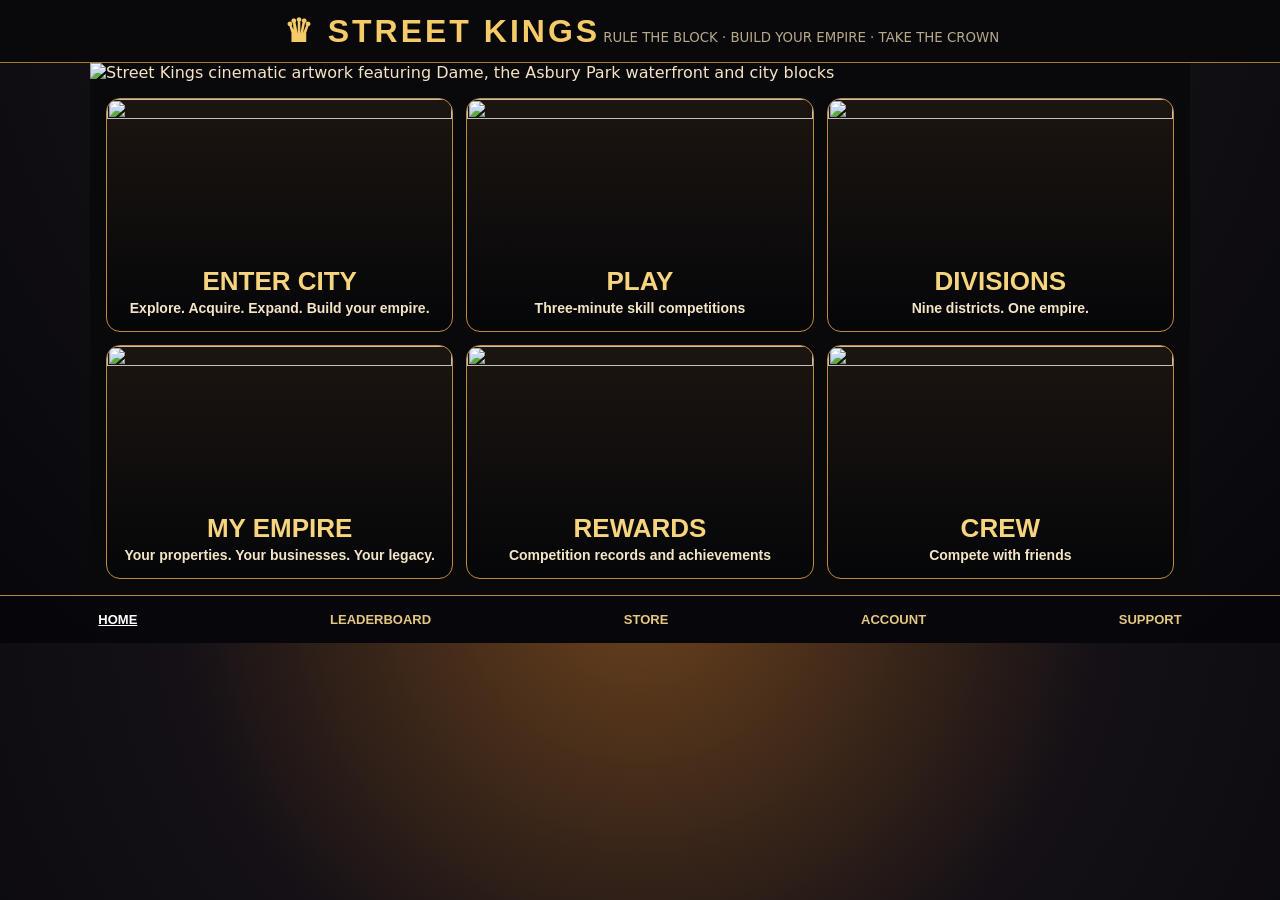
==== static/index.html @ 73e6a41d "Add files via upload" ====
<!doctype html><html lang="en"><head><meta charset="utf-8"><meta name="viewport" content="width=device-width,initial-scale=1"><title>STREET KINGS — The Arena</title><style>
:root{--gold:#edbb4a;--black:#090b10;--ink:#f4e4c5}*{box-sizing:border-box}body{margin:0;background:radial-gradient(circle at 50% -10%,#6b421c,#141016 49%,#06070b 100%);color:var(--ink);font-family:system-ui,Arial}header{text-align:center;padding:17px 8px;border-bottom:2px solid #88601c;background:#07080bc9}h1{font-size:clamp(29px,5vw,45px);margin:0;color:#ffdb72;letter-spacing:3px;text-shadow:0 2px 17px #a56d25}small,.muted{color:#b8a98b}.wrap{max-width:1150px;margin:16px auto;padding:0 12px;display:grid;grid-template-columns:minmax(0,1fr) 310px;gap:15px}.panel{background:#0e111be8;border:1px solid #9b7133;border-radius:13px;padding:15px;box-shadow:0 9px 35px #0008}.cover{width:100%;height:155px;object-fit:cover;object-position:center 40%;border-radius:9px}.stats{display:grid;grid-template-columns:repeat(3,1fr);gap:8px;margin:12px 0}.stat{background:#272329;border:1px solid #59442a;border-radius:7px;padding:9px;font-size:12px}.stat b{display:block;font-size:clamp(19px,4vw,26px);color:#ffda6d}.city{display:grid;grid-template-columns:repeat(3,minmax(0,1fr));gap:8px;perspective:900px}.block{border:2px solid #8f6a3c;border-radius:11px;min-height:133px;color:#fff;position:relative;text-align:left;overflow:hidden;padding:9px;cursor:pointer;background:linear-gradient(160deg,#282a3d,#12151f);transition:transform .18s,border-color .18s}.block:active{transform:scale(.95)}.block strong{position:relative;z-index:2;font-size:clamp(10px,2vw,14px)}.block i{display:block;font-style:normal;font-size:clamp(29px,5vw,43px);text-align:center;text-shadow:0 6px 15px #000}.block .district{position:absolute;inset:0;background:linear-gradient(0deg,#080b14,#181b2800),repeating-linear-gradient(90deg,#35334533 0 12px,#11131733 12px 19px);pointer-events:none}.block .caption{position:relative;font-size:10px}.block.you{border-color:#fbd46c;background:linear-gradient(150deg,#82601c,#241c11)}.block.rival{border-color:#df5a62;background:linear-gradient(145deg,#70222e,#231422)}.block.sel{outline:3px solid #fff}.block.changed{animation:takeover .65s ease-out}@keyframes takeover{0%{filter:brightness(2);transform:scale(.89) rotate(-2deg)}70%{transform:scale(1.04)}100%{transform:scale(1)}}button,.action{background:linear-gradient(#ffe191,#af721b);color:#161008;font-weight:900;border:1px solid #f9e39d;border-radius:8px;padding:11px;cursor:pointer;margin:4px 3px;font-size:13px}button:hover{filter:brightness(1.12)}input,select{width:100%;padding:9px;background:#1e212c;border:1px solid #986d2b;color:#fff;border-radius:6px;margin:4px 0}label{display:block;font-size:12px;color:#f4ce76}.stack{display:flex;flex-wrap:wrap;gap:4px}.stack input{flex:1;width:80px}.msg{padding:9px;background:#25202a;border-left:3px solid #f9c962;margin:9px 0;min-height:38px}.king{height:205px;width:100%;object-fit:contain;filter:drop-shadow(0 0 16px #ae731f);transition:transform .45s}.king.victory{animation:victory .9s infinite alternate}.king.defeat{filter:grayscale(.7);transform:rotate(-8deg)}.king.welcome{animation:welcome 1s ease-in-out}@keyframes victory{from{transform:translateY(0) scale(1)}to{transform:translateY(-13px) scale(1.06)}}@keyframes welcome{50%{transform:rotate(5deg) scale(1.05)}}#result{font-size:21px;color:#ffdf85;font-weight:900}#activity{font-size:12px;max-height:115px;overflow:auto}details{margin:10px 0;padding:9px;border:1px solid #4e3c26;border-radius:8px}summary{cursor:pointer;font-weight:700;color:#eec76b}.room{font-family:monospace;font-size:18px;color:#ffdf8f;overflow-wrap:anywhere}#timer.urgent{color:#ff6464;animation:blink 1s infinite}@keyframes blink{50%{opacity:.55}}@media(max-width:740px){.wrap{grid-template-columns:1fr}.cover{height:105px}.block{min-height:118px;padding:6px}.panel{padding:10px}.stats{gap:4px}}
</style><style>
[hidden]{display:none!important}
.site-header{position:relative;z-index:2;background:#09080b;border-bottom:1px solid #a57a32;padding:8px}
.wordmark{background:none;border:0;color:#f5cb69;font-size:clamp(20px,4vw,32px);letter-spacing:3px;padding:0}
.home-shell{max-width:1100px;margin:auto;background:#09080b}
.cinematic-hero{display:block;width:100%;height:auto}
.sk-card-grid{display:grid;grid-template-columns:repeat(3,minmax(0,1fr));gap:13px;padding:16px}
.sk-card{margin:0;min-width:0;background:linear-gradient(#1c1510,#050609);border:1px solid #c18a38;border-radius:14px;color:#f7d57e;overflow:hidden;padding:0 0 15px;display:flex;flex-direction:column;align-items:stretch;text-align:center}
.sk-card img{width:100%;aspect-ratio:2.2;object-fit:cover;display:block}
.sk-card strong{font-size:clamp(16px,2.8vw,26px);padding:10px 5px 3px}
.sk-card span{font-size:clamp(10px,1.5vw,14px);color:#f5e5c7;padding:0 7px}
.sk-card:hover,.sk-card:focus-visible{border-color:#ffe29d;transform:translateY(-2px)}
.sk-nav{position:sticky;bottom:0;z-index:5;display:flex;justify-content:space-around;background:#07070bf5;border-top:1px solid #b48b3b;padding:8px 2px}
.sk-nav button{background:none;border:0;color:#e4c780;font-size:clamp(9px,1.8vw,13px);padding:8px 4px;margin:0}
.sk-nav button.active{color:white;text-decoration:underline}
#sk-back{text-align:center;padding:8px}
#legacy-game{scroll-margin-top:60px}
@media(max-width:620px){.sk-card-grid{grid-template-columns:repeat(2,minmax(0,1fr));gap:8px;padding:9px}.sk-card{border-radius:9px}.sk-card img{aspect-ratio:1.8}.site-header small{font-size:9px}}
</style></head><body><header class="site-header"><button class="wordmark" onclick="showSkPage('home')">♛ STREET KINGS</button><small>RULE THE BLOCK · BUILD YOUR EMPIRE · TAKE THE CROWN</small></header>
<section id="sk-home" class="home-shell">
  <img class="cinematic-hero" src="/street_kings_hero.webp" alt="Street Kings cinematic artwork featuring Dame, the Asbury Park waterfront and city blocks">
  <div class="sk-card-grid">
    <button class="sk-card" onclick="showSkPage('city')"><img src="/city.webp" alt=""><strong>ENTER CITY</strong><span>Explore. Acquire. Expand. Build your empire.</span></button>
    <button class="sk-card" onclick="showSkPage('play')"><img src="/play.webp" alt=""><strong>PLAY</strong><span>Three-minute skill competitions</span></button>
    <button class="sk-card" onclick="showSkPage('divisions')"><img src="/divisions.webp" alt=""><strong>DIVISIONS</strong><span>Nine districts. One empire.</span></button>
    <button class="sk-card" onclick="showSkPage('empire')"><img src="/empire.webp" alt=""><strong>MY EMPIRE</strong><span>Your properties. Your businesses. Your legacy.</span></button>
    <button class="sk-card" onclick="showSkPage('rewards')"><img src="/rewards.webp" alt=""><strong>REWARDS</strong><span>Competition records and achievements</span></button>
    <button class="sk-card" onclick="showSkPage('crew')"><img src="/crew.webp" alt=""><strong>CREW</strong><span>Compete with friends</span></button>
  </div>
</section>
<nav class="sk-nav" aria-label="Game navigation">
  <button onclick="showSkPage('home')">HOME</button><button onclick="showSkPage('rewards')">LEADERBOARD</button><button onclick="showSkPage('store')">STORE</button><button onclick="showSkPage('account')">ACCOUNT</button><button onclick="showSkPage('crew')">SUPPORT</button>
</nav>
<div id="sk-back" hidden><button onclick="showSkPage('home')">← BACK TO STREET KINGS</button></div>
<main class="wrap" id="legacy-game" hidden><section class="panel"><img class="cover" style="display:none" src="cover.jpg" alt="Approved Street Kings artwork"><div class="stats"><div class="stat">YOUR EMPIRE<b id="score">0</b><span id="money">150 credits</span></div><div class="stat">RIVAL EMPIRE<b id="rival">0</b><span id="rivalmoney">150 credits</span></div><div class="stat">TIME LEFT<b id="timer">3:00</b><span id="status">Ready to compete</span></div></div><h2>THE NINE DISTRICTS</h2><div class="city" id="city"></div><h3 id="result"></h3><div id="activity"></div></section><aside class="panel"><img id="king" class="king welcome" src="king.svg" alt="Animated crowned Street King based on Dame's original reference photograph"><h2>DAME'S ARENA</h2><p class="muted">Every five seconds, properties produce credits. Build profitable businesses, defend your blocks, and challenge rival territory. Both players start equal.</p><div class="msg" id="message">Create an account or enter solo practice.</div><details open><summary>YOUR ACCOUNT</summary><label>Username<input id="username" placeholder="Street King username" autocomplete="username"></label><label>Password<input type="password" id="password" placeholder="Minimum 10 characters" autocomplete="current-password"></label><button onclick="register()">REGISTER</button><button onclick="login()">SIGN IN</button><div id="profile" class="muted"></div></details><details open><summary>HUMAN MATCH / TWO DEVICES</summary><button onclick="createRoom()">CREATE ROOM</button><div class="stack"><input id="joincode" placeholder="Room code"><button onclick="joinRoom()">JOIN</button></div><div class="room" id="roomcode"></div><button onclick="ready()">READY</button><button onclick="copyRoom()">COPY ROOM CODE</button><button onclick="practice()">SOLO PRACTICE</button><p class="muted" id="socketstatus">Awaiting match</p></details><h3>ACTIONS</h3><p>Selected: <b id="selected">None</b></p><div><button onclick="play('claim')">CLAIM</button><button onclick="play('build')">BUILD</button><button onclick="play('defend')">DEFEND</button><button onclick="play('takeover')">TAKEOVER</button></div><label>Business<select id="kind"><option value="0">💈 Barbershop — 25 credits</option><option value="1">👟 Sneaker Shop — 40 credits</option><option value="2">🎤 Recording Studio — 60 credits</option></select></label><details><summary>SIMULATED TOURNAMENT LOBBY</summary><label>Participants<select id="capacity"><option>2</option><option selected>5</option><option>10</option><option>20</option><option>50</option><option>100</option></select></label><label>Fee (credits)<select id="fee"><option value="100">1</option><option value="200">2</option><option value="500" selected>5</option><option value="1000">10</option></select></label><button onclick="createTour()">CREATE TOURNAMENT</button><div class="stack"><input id="tourcode" placeholder="Tournament code"><button onclick="joinTour()">JOIN</button></div><div id="tour"></div><p class="muted">Simulated credits only. Tournament fixtures appear when all entrants join. Prizes settle after all server-verified fixtures finish.</p></details><details><summary>LEADERBOARD & HISTORY</summary><button onclick="loadBoard()">REFRESH</button><div id="leaderboard"></div><div id="records"></div></details><p class="muted">DEMO ONLY • NO DEPOSITS • NO WITHDRAWALS • NO CASH PRIZES</p></aside></main><script>
const names=['CROWN PLAZA','GOLD BLOCK','DOWNTOWN','SNEAKER ROW','MIDTOWN','STUDIO DISTRICT','UPTOWN','MARKET STREET','THE HEIGHTS'],symbols=['🏙️','🏛️','🏢','👟','🏬','🎙️','🌃','🏪','🌆'];let token=sessionStorage.getItem('sk_token')||'',roomId='',seat=-1,ws=null,mode='none',legacy='',state=null,selected=null,seenRev=-1,clock=0,prevOwners=[],tourId='';
const el=x=>document.getElementById(x);function message(x){el('message').textContent=x}async function api(path,method='GET',data){let r=await fetch(path,{method,headers:{...(token?{'Authorization':'Bearer '+token}:{}),...(data?{'Content-Type':'application/json'}:{})},body:data?JSON.stringify(data):undefined});let j=await r.json();if(!r.ok)throw Error(j.detail||'Request failed');return j}
async function register(){try{await api('/api/register','POST',{username:el('username').value,password:el('password').value});await login()}catch(e){message(e.message)}}async function login(){try{let r=await api('/api/login','POST',{username:el('username').value,password:el('password').value});token=r.token;sessionStorage.setItem('sk_token',token);await showProfile();message('Signed in. Create a room or enter a room code.')}catch(e){message(e.message)}}async function showProfile(){if(!token)return;try{let p=await api('/api/me');el('profile').textContent=`${p.username} · ${Math.round(p.balance/100)} demo credits · ${p.wins} W / ${p.losses} L`}catch(e){token='';sessionStorage.removeItem('sk_token')}}
async function createRoom(){try{let r=await api('/api/rooms','POST',{duration:180});setup(r);message('Send the room code to a friend. Both players press READY.')}catch(e){message(e.message)}}async function joinRoom(){try{let r=await api('/api/rooms/'+el('joincode').value.trim()+'/join','POST');r.room_id=el('joincode').value.trim();setup(r);message('Joined. Press READY to begin.')}catch(e){message(e.message)}}function setup(r){roomId=r.room_id||r.state.room_id;seat=r.seat;mode='human';el('roomcode').textContent=roomId;connect();render(r.state)}function copyRoom(){navigator.clipboard?.writeText(roomId).then(()=>message('Room code copied')).catch(()=>message('Room code: '+roomId))}async function ready(){if(!roomId)return message('Create or join a room first');try{let s=await api('/api/rooms/'+roomId+'/ready','POST');render(s);message('Ready. Match starts when both players are ready.')}catch(e){message(e.message)}}
function connect(){if(ws)ws.close();const proto=location.protocol==='https:'?'wss':'ws';ws=new WebSocket(`${proto}://${location.host}/ws/rooms/${roomId}`);ws.onopen=()=>el('socketstatus').textContent='Live connection established';ws.onmessage=e=>render(JSON.parse(e.data));ws.onclose=()=>{el('socketstatus').textContent='Connection interrupted; reconnecting…';if(mode==='human')setTimeout(()=>{if(roomId)connect()},1600)}}
async function practice(){try{let r=await api('/api/new','POST');mode='practice';legacy=r.game_id;roomId='';seat=0;ws?.close();render(r.state);message('Solo practice against the computer. Legacy 18-turn mode.')}catch(e){message(e.message)}}function selectBlock(i){selected=i;if(state)render(state)}async function play(move){if(selected===null)return message('Tap a district first');try{let s;if(mode==='human'){if(!roomId)return;s=await api(`/api/rooms/${roomId}/action`,'POST',{block:selected,move,kind:Number(el('kind').value)})}else if(mode==='practice'){s=await api('/api/move','POST',{game_id:legacy,block:selected,move,kind:Number(el('kind').value)})}else return message('Create a game first');render(s);message('Action successful: '+move)}catch(e){message(e.message)}}
function render(s){state=s;if(mode==='human'){seat=Math.max(0,s.players.indexOf((window.myUserId||''))) /* overridden below by room seat when known */}let my=mode==='human'?currentSeat:0;let rival=1-my;el('score').textContent=s.scores[my]||0;el('rival').textContent=s.scores[rival]||0;el('money').textContent=(s.cash[my]||0)+' credits';el('rivalmoney').textContent=(s.cash[rival]||0)+' credits';let sec=s.remaining??Math.max(0,180-(s.ticks||0)*10);el('timer').textContent=`${Math.floor(sec/60)}:${String(sec%60).padStart(2,'0')}`;el('timer').className=sec<=20?'urgent':'';el('status').textContent=s.status||((s.finished?'FINISHED':'PRACTICE'));el('selected').textContent=selected===null?'None':names[selected];el('city').innerHTML=s.blocks.map((b,i)=>{let own=b.owner===my?'you':b.owner>=0?'rival':'';let changed=prevOwners.length&&prevOwners[i]!==b.owner?'changed':'';return `<button class="block ${own} ${selected===i?'sel':''} ${changed}" onclick="selectBlock(${i})"><div class="district"></div><strong>${names[i]}</strong><i>${b.level>1?['💈','👟','🎤'][b.kind]:symbols[i]}</i><span class="caption">${b.owner<0?'UNCLAIMED':b.owner===my?'YOUR DISTRICT':'RIVAL DISTRICT'}<br>LV ${b.level} · FORT ${b.defense}</span></button>`}).join('');prevOwners=s.blocks.map(b=>b.owner);let done=s.status==='finished'||s.finished;el('result').textContent=done?(s.winner===null?'DRAW — EQUAL EMPIRES':s.winner===my?'YOU TAKE THE CROWN!':'RIVAL TAKES THE CROWN'):'';el('king').className='king '+(done?(s.winner===my?'victory':'defeat'):'welcome');el('activity').textContent=(s.history||[]).slice(-5).map(x=>`Player ${x.player+1} ${x.move} ${names[x.block]}`).join(' • ')}
let currentSeat=0;const oldSetup=setup;setup=function(r){currentSeat=r.seat;oldSetup(r)};
setInterval(async()=>{if(mode==='human'&&roomId){try{let s=await api(`/api/rooms/${roomId}/refresh`,'POST');render(s)}catch(e){}}},1500);
async function createTour(){try{let r=await api('/api/tournaments/create','POST',{capacity:Number(el('capacity').value),fee_cents:Number(el('fee').value)});tourId=r.id;el('tourcode').value=tourId;displayTour(r)}catch(e){message(e.message)}}async function joinTour(){try{let r=await api('/api/tournaments/'+el('tourcode').value.trim()+'/join','POST');displayTour(r);await showProfile()}catch(e){message(e.message)}}function displayTour(r){el('tour').innerHTML=`Tournament ${r.id} · ${r.status} · ${r.entrants.length}/${r.capacity} players · ${(r.fee_cents/100).toFixed(2)} demo credits entry<br>${(r.fixtures||[]).map(f=>`<button onclick="joinFixture('${f.room_id}')">PLAY ${f.room_id}</button>`).join('')}${r.status==='finished'?'<br>FINAL PRIZES: '+JSON.stringify(r.payouts):''}`;}async function joinFixture(id){try{let r=await api('/api/rooms/'+id+'/join','POST');r.room_id=id;setup(r);message('Tournament fixture — tap READY')}catch(e){message(e.message)}}
async function loadBoard(){try{let b=await api('/api/leaderboard');el('leaderboard').textContent=b.map((x,i)=>`${i+1}. ${x.username}: ${x.wins} wins`).join(' · ')||'No matches yet';let h=await api('/api/history');el('records').textContent=h.map(x=>`${x.outcome.toUpperCase()} — ${x.score} pts`).join(' · ')||'No completed matches'}catch(e){message(e.message)}}showProfile();
</script><section id="street-run" hidden style="background:#0c0b14;color:#f0c56d;border:2px solid #9c7839;border-radius:14px;padding:14px;margin:20px auto;max-width:950px;font-family:system-ui"><h2 style="margin:6px 0">STREET KINGS — BUILD YOUR EMPIRE</h2><p>STREET RUN · Three-minute head-to-head courier challenge. Two players race along city streets to collect and deliver contracts. Move via connected districts; intercept rivals carrying contracts.</p><div style="display:flex;gap:8px;flex-wrap:wrap"><button onclick="runCreate()">Create Street Run</button><input id="runCode" placeholder="Room code" style="width:140px"/><button onclick="runJoin()">Join Room</button><button onclick="runReady()">Ready / Start</button><button onclick="runMove('pickup')">Collect contract</button><button onclick="runMove('deliver')">Deliver contract</button><button onclick="runMove('intercept')">Intercept rival</button></div><p id="runStatus" aria-live="polite">Log in above to enter the arena.</p><canvas id="runCanvas" width="840" height="540" style="display:block;width:100%;background:#131724;touch-action:manipulation;border-radius:14px"></canvas><p style="font-size:12px">Tap a connected district to move. Gold and violet circles represent live players. Amber diamonds mark available contracts. The green target is your delivery destination.</p></section>
<script src="/street-kings-launch.js"></script>
<script>
function showSkPage(page){
  const home=document.getElementById('sk-home'), game=document.getElementById('legacy-game'),
        run=document.getElementById('street-run'), back=document.getElementById('sk-back');
  home.hidden=page!=='home';game.hidden=page==='home';run.hidden=page!=='play';back.hidden=page==='home';
  if(page==='home'){game.hidden=true;run.hidden=true}
  if(page==='play'){game.hidden=false;run.hidden=false}
  if(page==='rewards'){loadBoard().catch(()=>{});}
  const focus={
    account:'#username',crew:'#joincode',rewards:'#leaderboard',empire:'#city',
    divisions:'#city',city:'#city',play:'#street-run'
  };
  if(page!=='home' && page!=='play'){
    const target=document.querySelector(focus[page]||'#city');
    if(target)requestAnimationFrame(()=>target.scrollIntoView({behavior:'smooth',block:'center'}));
  }else window.scrollTo({top:0,behavior:'smooth'});
  document.querySelectorAll('.sk-nav button').forEach(b=>b.classList.toggle('active',b.textContent.trim()===(page==='home'?'HOME':page==='rewards'?'LEADERBOARD':page==='account'?'ACCOUNT':page==='crew'?'SUPPORT':'')));
}
document.addEventListener('DOMContentLoaded',()=>showSkPage('home'));
</script></body></html>
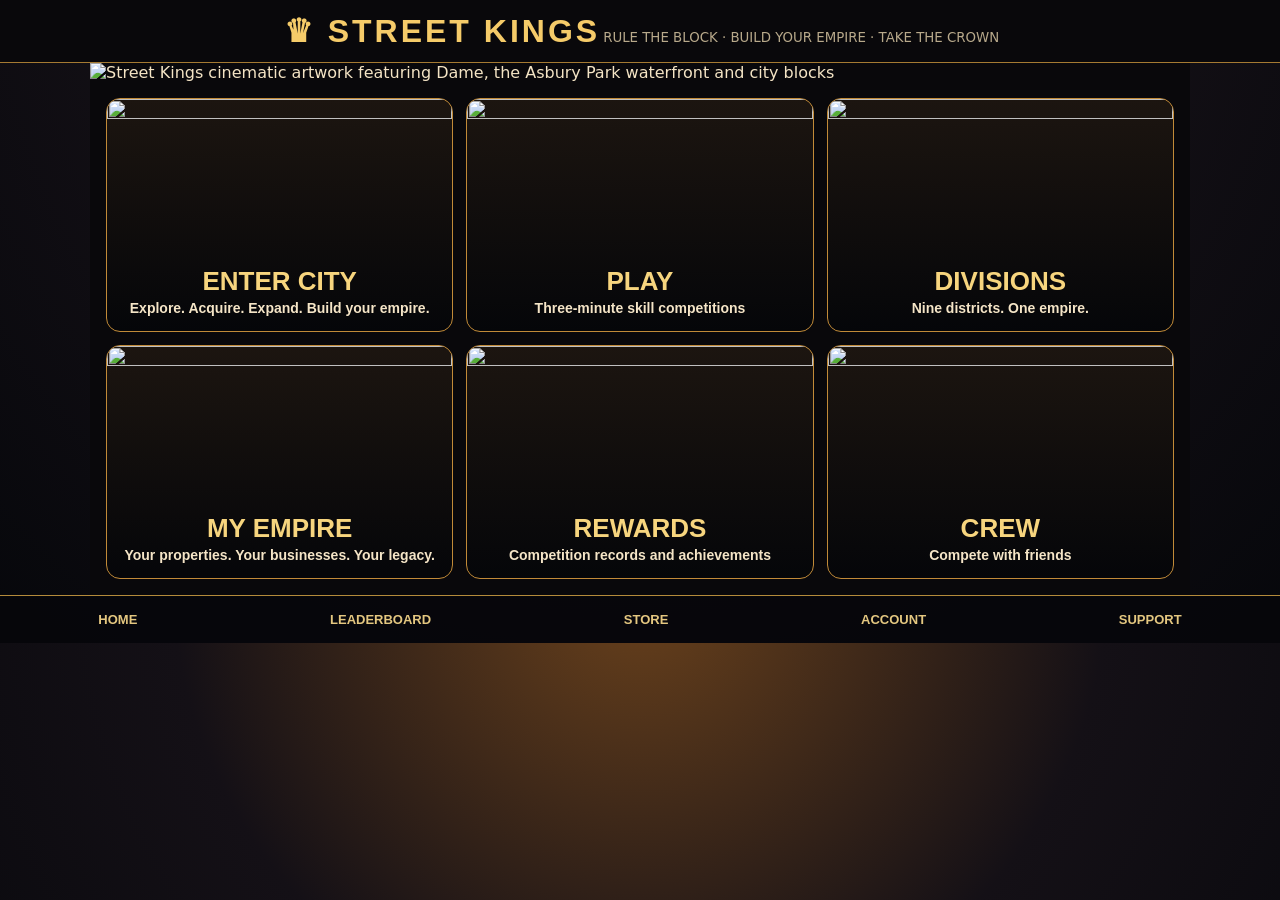
==== commit 631905d5: "Add files via upload" ====
--- a/static/index.html
+++ b/static/index.html
@@ -47,24 +47,25 @@
 async function createTour(){try{let r=await api('/api/tournaments/create','POST',{capacity:Number(el('capacity').value),fee_cents:Number(el('fee').value)});tourId=r.id;el('tourcode').value=tourId;displayTour(r)}catch(e){message(e.message)}}async function joinTour(){try{let r=await api('/api/tournaments/'+el('tourcode').value.trim()+'/join','POST');displayTour(r);await showProfile()}catch(e){message(e.message)}}function displayTour(r){el('tour').innerHTML=`Tournament ${r.id} · ${r.status} · ${r.entrants.length}/${r.capacity} players · ${(r.fee_cents/100).toFixed(2)} demo credits entry<br>${(r.fixtures||[]).map(f=>`<button onclick="joinFixture('${f.room_id}')">PLAY ${f.room_id}</button>`).join('')}${r.status==='finished'?'<br>FINAL PRIZES: '+JSON.stringify(r.payouts):''}`;}async function joinFixture(id){try{let r=await api('/api/rooms/'+id+'/join','POST');r.room_id=id;setup(r);message('Tournament fixture — tap READY')}catch(e){message(e.message)}}
 async function loadBoard(){try{let b=await api('/api/leaderboard');el('leaderboard').textContent=b.map((x,i)=>`${i+1}. ${x.username}: ${x.wins} wins`).join(' · ')||'No matches yet';let h=await api('/api/history');el('records').textContent=h.map(x=>`${x.outcome.toUpperCase()} — ${x.score} pts`).join(' · ')||'No completed matches'}catch(e){message(e.message)}}showProfile();
 </script><section id="street-run" hidden style="background:#0c0b14;color:#f0c56d;border:2px solid #9c7839;border-radius:14px;padding:14px;margin:20px auto;max-width:950px;font-family:system-ui"><h2 style="margin:6px 0">STREET KINGS — BUILD YOUR EMPIRE</h2><p>STREET RUN · Three-minute head-to-head courier challenge. Two players race along city streets to collect and deliver contracts. Move via connected districts; intercept rivals carrying contracts.</p><div style="display:flex;gap:8px;flex-wrap:wrap"><button onclick="runCreate()">Create Street Run</button><input id="runCode" placeholder="Room code" style="width:140px"/><button onclick="runJoin()">Join Room</button><button onclick="runReady()">Ready / Start</button><button onclick="runMove('pickup')">Collect contract</button><button onclick="runMove('deliver')">Deliver contract</button><button onclick="runMove('intercept')">Intercept rival</button></div><p id="runStatus" aria-live="polite">Log in above to enter the arena.</p><canvas id="runCanvas" width="840" height="540" style="display:block;width:100%;background:#131724;touch-action:manipulation;border-radius:14px"></canvas><p style="font-size:12px">Tap a connected district to move. Gold and violet circles represent live players. Amber diamonds mark available contracts. The green target is your delivery destination.</p></section>
-<script src="/street-kings-launch.js"></script>
+
 <script>
 function showSkPage(page){
-  const home=document.getElementById('sk-home'), game=document.getElementById('legacy-game'),
-        run=document.getElementById('street-run'), back=document.getElementById('sk-back');
-  home.hidden=page!=='home';game.hidden=page==='home';run.hidden=page!=='play';back.hidden=page==='home';
-  if(page==='home'){game.hidden=true;run.hidden=true}
-  if(page==='play'){game.hidden=false;run.hidden=false}
-  if(page==='rewards'){loadBoard().catch(()=>{});}
-  const focus={
-    account:'#username',crew:'#joincode',rewards:'#leaderboard',empire:'#city',
-    divisions:'#city',city:'#city',play:'#street-run'
-  };
-  if(page!=='home' && page!=='play'){
-    const target=document.querySelector(focus[page]||'#city');
-    if(target)requestAnimationFrame(()=>target.scrollIntoView({behavior:'smooth',block:'center'}));
-  }else window.scrollTo({top:0,behavior:'smooth'});
-  document.querySelectorAll('.sk-nav button').forEach(b=>b.classList.toggle('active',b.textContent.trim()===(page==='home'?'HOME':page==='rewards'?'LEADERBOARD':page==='account'?'ACCOUNT':page==='crew'?'SUPPORT':'')));
+  const playable = new Set(['city','play','divisions','empire','crew']);
+  if(playable.has(page)){
+    window.location.assign('/street-kings-live.html?mode='+encodeURIComponent(page));
+    return;
+  }
+  const home=document.getElementById('sk-home'), game=document.getElementById('legacy-game'),run=document.getElementById('street-run'),back=document.getElementById('sk-back');
+  home.hidden=page!=='home';game.hidden=page==='home';run.hidden=true;back.hidden=page==='home';
+  if(page==='rewards')loadBoard().catch(()=>{});
+  if(page==='store'){
+    home.hidden=false;game.hidden=true;back.hidden=false;
+    const old=document.getElementById('sk-store-placeholder');
+    if(!old){const div=document.createElement('section');div.id='sk-store-placeholder';div.style.cssText='padding:28px;text-align:center;color:#f7d57e';div.innerHTML='<h2>STREET KINGS STORE</h2><p>Store merchandise and memberships are coming soon.</p>';home.append(div)}
+  }else{const old=document.getElementById('sk-store-placeholder');if(old)old.remove()}
+  const targets={rewards:'#leaderboard',account:'#username'};
+  if(targets[page])requestAnimationFrame(()=>document.querySelector(targets[page])?.scrollIntoView({behavior:'smooth',block:'center'}));
+  else window.scrollTo({top:0,behavior:'smooth'});
 }
 document.addEventListener('DOMContentLoaded',()=>showSkPage('home'));
 </script></body></html>
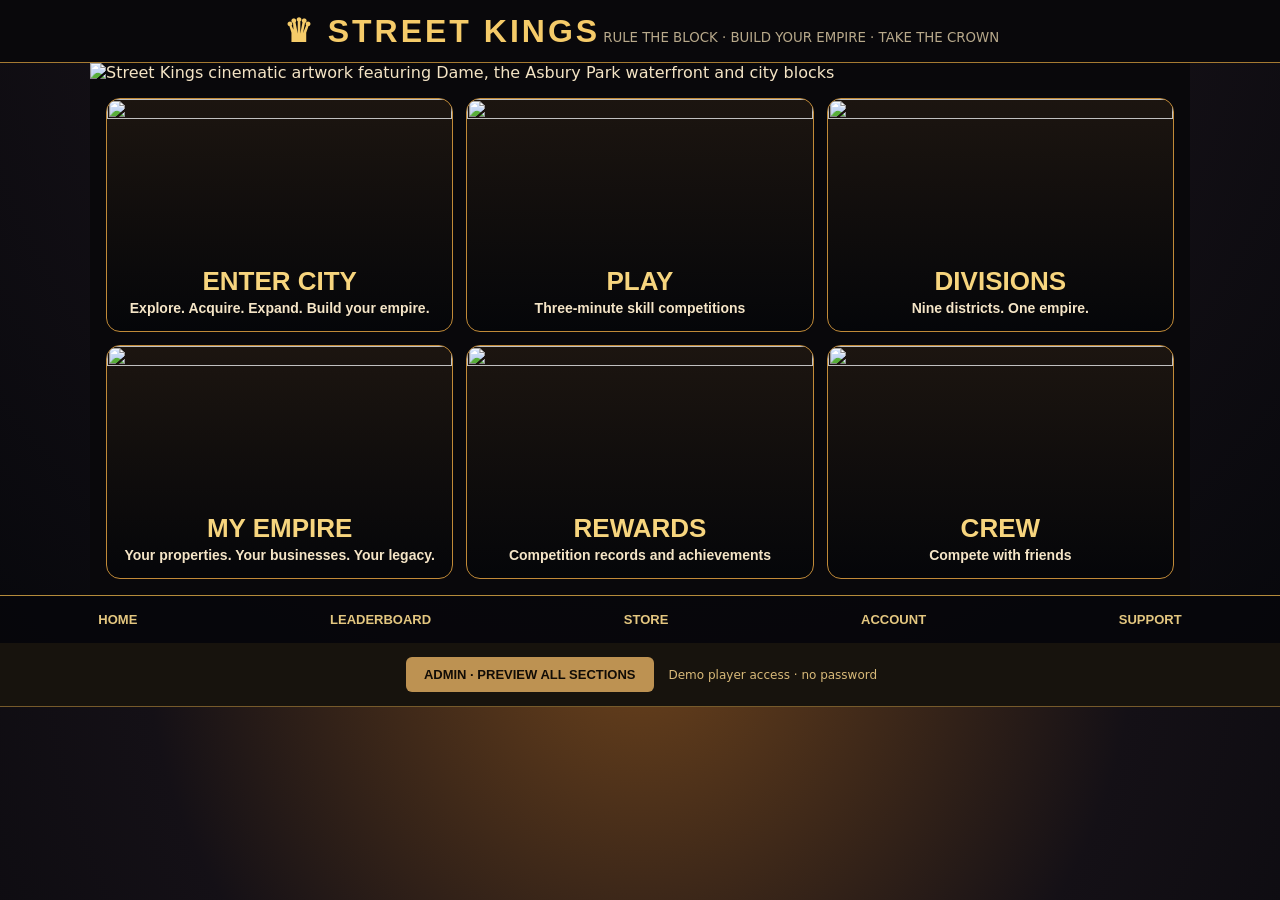
==== commit a616fbdb: "Add files via upload" ====
--- a/static/index.html
+++ b/static/index.html
@@ -34,10 +34,11 @@
   <button onclick="showSkPage('home')">HOME</button><button onclick="showSkPage('rewards')">LEADERBOARD</button><button onclick="showSkPage('store')">STORE</button><button onclick="showSkPage('account')">ACCOUNT</button><button onclick="showSkPage('crew')">SUPPORT</button>
 </nav>
 <div id="sk-back" hidden><button onclick="showSkPage('home')">← BACK TO STREET KINGS</button></div>
-<main class="wrap" id="legacy-game" hidden><section class="panel"><img class="cover" style="display:none" src="cover.jpg" alt="Approved Street Kings artwork"><div class="stats"><div class="stat">YOUR EMPIRE<b id="score">0</b><span id="money">150 credits</span></div><div class="stat">RIVAL EMPIRE<b id="rival">0</b><span id="rivalmoney">150 credits</span></div><div class="stat">TIME LEFT<b id="timer">3:00</b><span id="status">Ready to compete</span></div></div><h2>THE NINE DISTRICTS</h2><div class="city" id="city"></div><h3 id="result"></h3><div id="activity"></div></section><aside class="panel"><img id="king" class="king welcome" src="king.svg" alt="Animated crowned Street King based on Dame's original reference photograph"><h2>DAME'S ARENA</h2><p class="muted">Every five seconds, properties produce credits. Build profitable businesses, defend your blocks, and challenge rival territory. Both players start equal.</p><div class="msg" id="message">Create an account or enter solo practice.</div><details open><summary>YOUR ACCOUNT</summary><label>Username<input id="username" placeholder="Street King username" autocomplete="username"></label><label>Password<input type="password" id="password" placeholder="Minimum 10 characters" autocomplete="current-password"></label><button onclick="register()">REGISTER</button><button onclick="login()">SIGN IN</button><div id="profile" class="muted"></div></details><details open><summary>HUMAN MATCH / TWO DEVICES</summary><button onclick="createRoom()">CREATE ROOM</button><div class="stack"><input id="joincode" placeholder="Room code"><button onclick="joinRoom()">JOIN</button></div><div class="room" id="roomcode"></div><button onclick="ready()">READY</button><button onclick="copyRoom()">COPY ROOM CODE</button><button onclick="practice()">SOLO PRACTICE</button><p class="muted" id="socketstatus">Awaiting match</p></details><h3>ACTIONS</h3><p>Selected: <b id="selected">None</b></p><div><button onclick="play('claim')">CLAIM</button><button onclick="play('build')">BUILD</button><button onclick="play('defend')">DEFEND</button><button onclick="play('takeover')">TAKEOVER</button></div><label>Business<select id="kind"><option value="0">💈 Barbershop — 25 credits</option><option value="1">👟 Sneaker Shop — 40 credits</option><option value="2">🎤 Recording Studio — 60 credits</option></select></label><details><summary>SIMULATED TOURNAMENT LOBBY</summary><label>Participants<select id="capacity"><option>2</option><option selected>5</option><option>10</option><option>20</option><option>50</option><option>100</option></select></label><label>Fee (credits)<select id="fee"><option value="100">1</option><option value="200">2</option><option value="500" selected>5</option><option value="1000">10</option></select></label><button onclick="createTour()">CREATE TOURNAMENT</button><div class="stack"><input id="tourcode" placeholder="Tournament code"><button onclick="joinTour()">JOIN</button></div><div id="tour"></div><p class="muted">Simulated credits only. Tournament fixtures appear when all entrants join. Prizes settle after all server-verified fixtures finish.</p></details><details><summary>LEADERBOARD & HISTORY</summary><button onclick="loadBoard()">REFRESH</button><div id="leaderboard"></div><div id="records"></div></details><p class="muted">DEMO ONLY • NO DEPOSITS • NO WITHDRAWALS • NO CASH PRIZES</p></aside></main><script>
-const names=['CROWN PLAZA','GOLD BLOCK','DOWNTOWN','SNEAKER ROW','MIDTOWN','STUDIO DISTRICT','UPTOWN','MARKET STREET','THE HEIGHTS'],symbols=['🏙️','🏛️','🏢','👟','🏬','🎙️','🌃','🏪','🌆'];let token=sessionStorage.getItem('sk_token')||'',roomId='',seat=-1,ws=null,mode='none',legacy='',state=null,selected=null,seenRev=-1,clock=0,prevOwners=[],tourId='';
+<div id="owner-preview-entry" style="text-align:center;padding:10px 15px;background:#17130d;color:#d9ba79;border-bottom:1px solid #765a2b"><button type="button" onclick="previewAccess()" style="background:#bd9252;color:#110c06;border:0;border-radius:6px;padding:10px 18px;font-weight:800;cursor:pointer">ADMIN · PREVIEW ALL SECTIONS</button><span id="preview-notice" style="margin-left:12px;font-size:12px">Demo player access · no password</span></div><main class="wrap" id="legacy-game" hidden><section class="panel"><img class="cover" style="display:none" src="cover.jpg" alt="Approved Street Kings artwork"><div class="stats"><div class="stat">YOUR EMPIRE<b id="score">0</b><span id="money">150 credits</span></div><div class="stat">RIVAL EMPIRE<b id="rival">0</b><span id="rivalmoney">150 credits</span></div><div class="stat">TIME LEFT<b id="timer">3:00</b><span id="status">Ready to compete</span></div></div><h2>THE NINE DISTRICTS</h2><div class="city" id="city"></div><h3 id="result"></h3><div id="activity"></div></section><aside class="panel"><img id="king" class="king welcome" src="king.svg" alt="Animated crowned Street King based on Dame's original reference photograph"><h2>DAME'S ARENA</h2><p class="muted">Every five seconds, properties produce credits. Build profitable businesses, defend your blocks, and challenge rival territory. Both players start equal.</p><div class="msg" id="message">Create an account or enter solo practice.</div><details open><summary>YOUR ACCOUNT</summary><label>Username<input id="username" placeholder="Street King username" autocomplete="username"></label><label>Password<input type="password" id="password" placeholder="Minimum 10 characters" autocomplete="current-password"></label><button onclick="register()">REGISTER</button><button onclick="login()">SIGN IN</button><div id="profile" class="muted"></div></details><details open><summary>HUMAN MATCH / TWO DEVICES</summary><button onclick="createRoom()">CREATE ROOM</button><div class="stack"><input id="joincode" placeholder="Room code"><button onclick="joinRoom()">JOIN</button></div><div class="room" id="roomcode"></div><button onclick="ready()">READY</button><button onclick="copyRoom()">COPY ROOM CODE</button><button onclick="practice()">SOLO PRACTICE</button><p class="muted" id="socketstatus">Awaiting match</p></details><h3>ACTIONS</h3><p>Selected: <b id="selected">None</b></p><div><button onclick="play('claim')">CLAIM</button><button onclick="play('build')">BUILD</button><button onclick="play('defend')">DEFEND</button><button onclick="play('takeover')">TAKEOVER</button></div><label>Business<select id="kind"><option value="0">💈 Barbershop — 25 credits</option><option value="1">👟 Sneaker Shop — 40 credits</option><option value="2">🎤 Recording Studio — 60 credits</option></select></label><details><summary>SIMULATED TOURNAMENT LOBBY</summary><label>Participants<select id="capacity"><option>2</option><option selected>5</option><option>10</option><option>20</option><option>50</option><option>100</option></select></label><label>Fee (credits)<select id="fee"><option value="100">1</option><option value="200">2</option><option value="500" selected>5</option><option value="1000">10</option></select></label><button onclick="createTour()">CREATE TOURNAMENT</button><div class="stack"><input id="tourcode" placeholder="Tournament code"><button onclick="joinTour()">JOIN</button></div><div id="tour"></div><p class="muted">Simulated credits only. Tournament fixtures appear when all entrants join. Prizes settle after all server-verified fixtures finish.</p></details><details><summary>LEADERBOARD & HISTORY</summary><button onclick="loadBoard()">REFRESH</button><div id="leaderboard"></div><div id="records"></div></details><p class="muted">DEMO ONLY • NO DEPOSITS • NO WITHDRAWALS • NO CASH PRIZES</p></aside></main><script>
+const names=['CROWN PLAZA','GOLD BLOCK','DOWNTOWN','SNEAKER ROW','MIDTOWN','STUDIO DISTRICT','UPTOWN','MARKET STREET','THE HEIGHTS'],symbols=['🏙️','🏛️','🏢','👟','🏬','🎙️','🌃','🏪','🌆'];let token=sessionStorage.getItem('sk_token')||localStorage.getItem('sk_token')||'',roomId='',seat=-1,ws=null,mode='none',legacy='',state=null,selected=null,seenRev=-1,clock=0,prevOwners=[],tourId='';
 const el=x=>document.getElementById(x);function message(x){el('message').textContent=x}async function api(path,method='GET',data){let r=await fetch(path,{method,headers:{...(token?{'Authorization':'Bearer '+token}:{}),...(data?{'Content-Type':'application/json'}:{})},body:data?JSON.stringify(data):undefined});let j=await r.json();if(!r.ok)throw Error(j.detail||'Request failed');return j}
-async function register(){try{await api('/api/register','POST',{username:el('username').value,password:el('password').value});await login()}catch(e){message(e.message)}}async function login(){try{let r=await api('/api/login','POST',{username:el('username').value,password:el('password').value});token=r.token;sessionStorage.setItem('sk_token',token);await showProfile();message('Signed in. Create a room or enter a room code.')}catch(e){message(e.message)}}async function showProfile(){if(!token)return;try{let p=await api('/api/me');el('profile').textContent=`${p.username} · ${Math.round(p.balance/100)} demo credits · ${p.wins} W / ${p.losses} L`}catch(e){token='';sessionStorage.removeItem('sk_token')}}
+async function previewAccess(){try{const r=await api('/api/admin-preview','POST');token=r.token;sessionStorage.setItem('sk_token',token);localStorage.setItem('sk_token',token);document.getElementById('preview-notice').textContent='PREVIEW ACTIVE · '+r.username;await showProfile();}catch(e){document.getElementById('preview-notice').textContent=e.message}}
+async function register(){try{await api('/api/register','POST',{username:el('username').value,password:el('password').value});await login()}catch(e){message(e.message)}}async function login(){try{const ownerPreview=el('username').value.trim().toLowerCase()==='admin';let r=ownerPreview?await api('/api/admin-preview','POST'):await api('/api/login','POST',{username:el('username').value,password:el('password').value});token=r.token;sessionStorage.setItem('sk_token',token);localStorage.setItem('sk_token',token);await showProfile();message(ownerPreview?'Preview account active. You can inspect the game sections.':'Signed in. Create a room or enter a room code.')}catch(e){message(e.message)}}async function showProfile(){if(!token)return;try{let p=await api('/api/me');el('profile').textContent=`${p.username} · ${Math.round(p.balance/100)} demo credits · ${p.wins} W / ${p.losses} L`}catch(e){token='';sessionStorage.removeItem('sk_token');localStorage.removeItem('sk_token')}}
 async function createRoom(){try{let r=await api('/api/rooms','POST',{duration:180});setup(r);message('Send the room code to a friend. Both players press READY.')}catch(e){message(e.message)}}async function joinRoom(){try{let r=await api('/api/rooms/'+el('joincode').value.trim()+'/join','POST');r.room_id=el('joincode').value.trim();setup(r);message('Joined. Press READY to begin.')}catch(e){message(e.message)}}function setup(r){roomId=r.room_id||r.state.room_id;seat=r.seat;mode='human';el('roomcode').textContent=roomId;connect();render(r.state)}function copyRoom(){navigator.clipboard?.writeText(roomId).then(()=>message('Room code copied')).catch(()=>message('Room code: '+roomId))}async function ready(){if(!roomId)return message('Create or join a room first');try{let s=await api('/api/rooms/'+roomId+'/ready','POST');render(s);message('Ready. Match starts when both players are ready.')}catch(e){message(e.message)}}
 function connect(){if(ws)ws.close();const proto=location.protocol==='https:'?'wss':'ws';ws=new WebSocket(`${proto}://${location.host}/ws/rooms/${roomId}`);ws.onopen=()=>el('socketstatus').textContent='Live connection established';ws.onmessage=e=>render(JSON.parse(e.data));ws.onclose=()=>{el('socketstatus').textContent='Connection interrupted; reconnecting…';if(mode==='human')setTimeout(()=>{if(roomId)connect()},1600)}}
 async function practice(){try{let r=await api('/api/new','POST');mode='practice';legacy=r.game_id;roomId='';seat=0;ws?.close();render(r.state);message('Solo practice against the computer. Legacy 18-turn mode.')}catch(e){message(e.message)}}function selectBlock(i){selected=i;if(state)render(state)}async function play(move){if(selected===null)return message('Tap a district first');try{let s;if(mode==='human'){if(!roomId)return;s=await api(`/api/rooms/${roomId}/action`,'POST',{block:selected,move,kind:Number(el('kind').value)})}else if(mode==='practice'){s=await api('/api/move','POST',{game_id:legacy,block:selected,move,kind:Number(el('kind').value)})}else return message('Create a game first');render(s);message('Action successful: '+move)}catch(e){message(e.message)}}
@@ -50,7 +51,9 @@
 
 <script>
 function showSkPage(page){
-  const playable = new Set(['city','play','divisions','empire','crew']);
+  if(page==='empire'){window.location.assign('/my-empire.html');return;}
+  if(page==='divisions'){window.location.assign('/divisions.html');return;}
+  const playable = new Set(['city','play','divisions','crew']);
   if(playable.has(page)){
     window.location.assign('/street-kings-live.html?mode='+encodeURIComponent(page));
     return;
@@ -58,11 +61,7 @@
   const home=document.getElementById('sk-home'), game=document.getElementById('legacy-game'),run=document.getElementById('street-run'),back=document.getElementById('sk-back');
   home.hidden=page!=='home';game.hidden=page==='home';run.hidden=true;back.hidden=page==='home';
   if(page==='rewards')loadBoard().catch(()=>{});
-  if(page==='store'){
-    home.hidden=false;game.hidden=true;back.hidden=false;
-    const old=document.getElementById('sk-store-placeholder');
-    if(!old){const div=document.createElement('section');div.id='sk-store-placeholder';div.style.cssText='padding:28px;text-align:center;color:#f7d57e';div.innerHTML='<h2>STREET KINGS STORE</h2><p>Store merchandise and memberships are coming soon.</p>';home.append(div)}
-  }else{const old=document.getElementById('sk-store-placeholder');if(old)old.remove()}
+  if(page==='store'){window.location.assign('/store.html');return;}else{const old=document.getElementById('sk-store-placeholder');if(old)old.remove()}
   const targets={rewards:'#leaderboard',account:'#username'};
   if(targets[page])requestAnimationFrame(()=>document.querySelector(targets[page])?.scrollIntoView({behavior:'smooth',block:'center'}));
   else window.scrollTo({top:0,behavior:'smooth'});
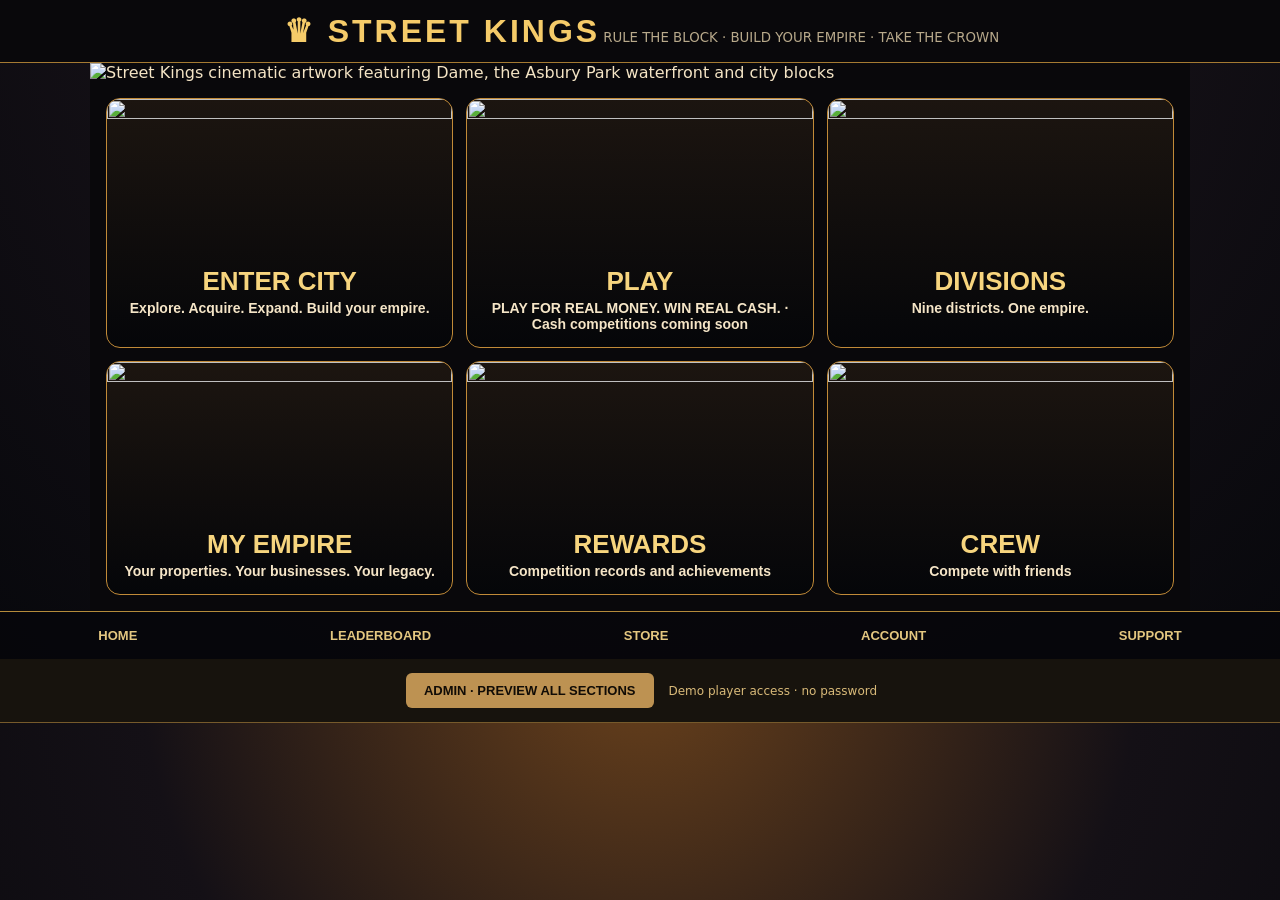
==== commit 9323c740: "Add files via upload" ====
--- a/static/index.html
+++ b/static/index.html
@@ -23,7 +23,7 @@
   <img class="cinematic-hero" src="/street_kings_hero.webp" alt="Street Kings cinematic artwork featuring Dame, the Asbury Park waterfront and city blocks">
   <div class="sk-card-grid">
     <button class="sk-card" onclick="showSkPage('city')"><img src="/city.webp" alt=""><strong>ENTER CITY</strong><span>Explore. Acquire. Expand. Build your empire.</span></button>
-    <button class="sk-card" onclick="showSkPage('play')"><img src="/play.webp" alt=""><strong>PLAY</strong><span>Three-minute skill competitions</span></button>
+    <button class="sk-card" onclick="showSkPage('play')"><img src="/play.webp" alt=""><strong>PLAY</strong><span>PLAY FOR REAL MONEY. WIN REAL CASH. · Cash competitions coming soon</span></button>
     <button class="sk-card" onclick="showSkPage('divisions')"><img src="/divisions.webp" alt=""><strong>DIVISIONS</strong><span>Nine districts. One empire.</span></button>
     <button class="sk-card" onclick="showSkPage('empire')"><img src="/empire.webp" alt=""><strong>MY EMPIRE</strong><span>Your properties. Your businesses. Your legacy.</span></button>
     <button class="sk-card" onclick="showSkPage('rewards')"><img src="/rewards.webp" alt=""><strong>REWARDS</strong><span>Competition records and achievements</span></button>
@@ -53,6 +53,7 @@
 function showSkPage(page){
   if(page==='empire'){window.location.assign('/my-empire.html');return;}
   if(page==='divisions'){window.location.assign('/divisions.html');return;}
+  if(page==='play'){window.location.assign('/play.html');return;}
   const playable = new Set(['city','play','divisions','crew']);
   if(playable.has(page)){
     window.location.assign('/street-kings-live.html?mode='+encodeURIComponent(page));
